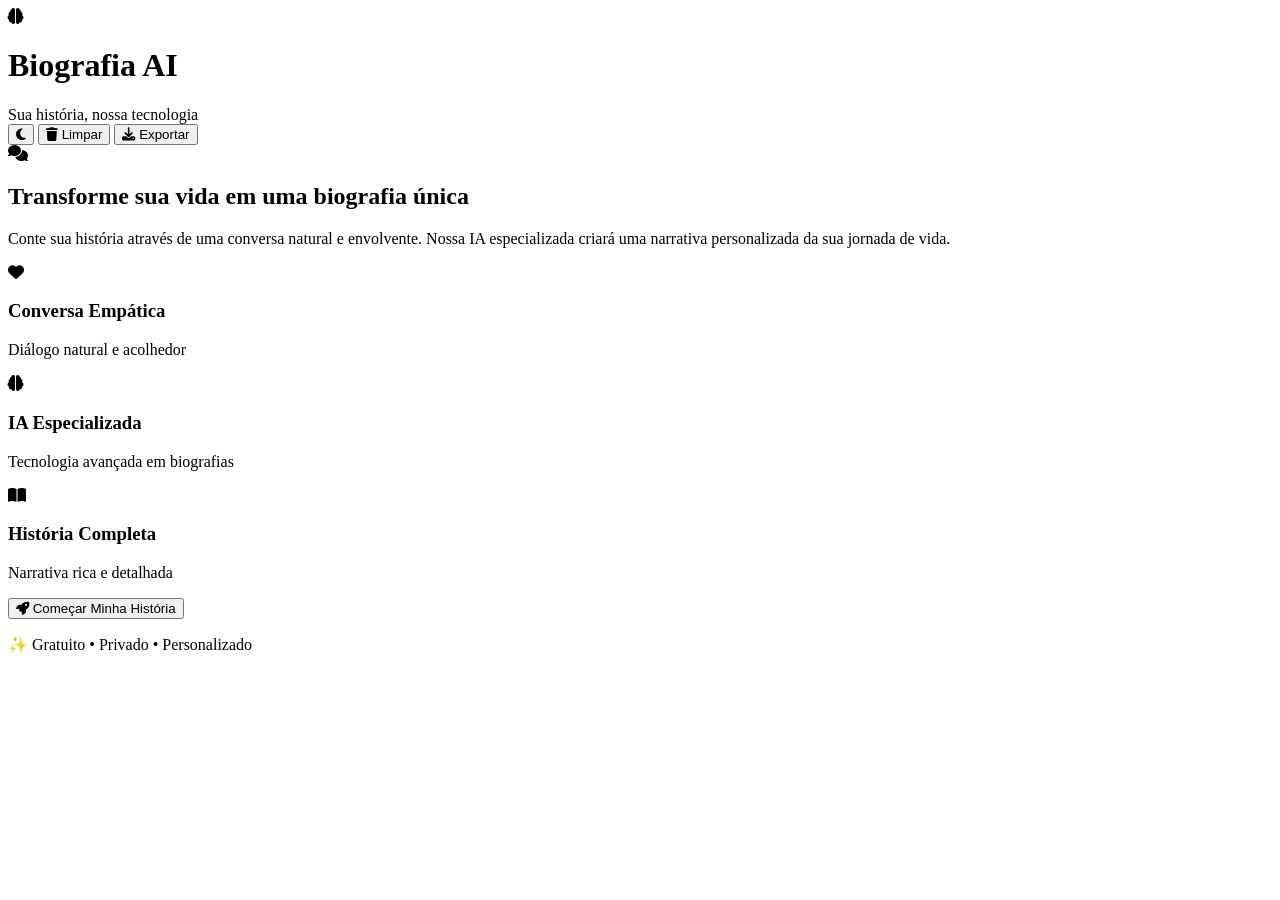
==== frontend/index.html @ 842d44a4 "Initial commit: Add chat application with backend and frontend" ====
<!DOCTYPE html>
<html lang="pt-BR">
<head>
    <meta charset="UTF-8">
    <meta name="viewport" content="width=device-width, initial-scale=1.0">
    <title>Biografia AI - Chat Inteligente</title>
    <meta name="description" content="Crie sua biografia através de conversas inteligentes com IA">
    <link rel="stylesheet" href="/static/styles.css">
    <link rel="preconnect" href="https://fonts.googleapis.com">
    <link rel="preconnect" href="https://fonts.gstatic.com" crossorigin>
    <link href="https://fonts.googleapis.com/css2?family=Poppins:wght@300;400;500;600;700;800&family=Inter:wght@300;400;500;600;700&display=swap" rel="stylesheet">
    <link rel="stylesheet" href="https://cdnjs.cloudflare.com/ajax/libs/font-awesome/6.4.0/css/all.min.css">
    <link rel="icon" href="data:image/svg+xml,<svg xmlns=%22http://www.w3.org/2000/svg%22 viewBox=%220 0 100 100%22><text y=%22.9em%22 font-size=%2290%22>💬</text></svg>">
</head>
<body>
    <!-- Animated Background -->
    <div class="animated-bg">
        <div class="floating-shapes">
            <div class="shape shape-1"></div>
            <div class="shape shape-2"></div>
            <div class="shape shape-3"></div>
            <div class="shape shape-4"></div>
            <div class="shape shape-5"></div>
        </div>
        <div class="gradient-orbs">
            <div class="orb orb-1"></div>
            <div class="orb orb-2"></div>
            <div class="orb orb-3"></div>
        </div>
    </div>

    <div class="app-container">
        <!-- Header -->
        <header class="header">
            <div class="header-content">
                <div class="logo">
                    <div class="logo-icon">
                        <i class="fas fa-brain"></i>
                        <div class="logo-pulse"></div>
                    </div>
                    <div class="logo-text">
                        <h1>Biografia AI</h1>
                        <span class="logo-subtitle">Sua história, nossa tecnologia</span>
                    </div>
                </div>
                <div class="header-actions">
                    <button class="theme-toggle" id="themeToggle" title="Alternar tema">
                        <i class="fas fa-moon"></i>
                    </button>
                    <button class="btn-secondary" id="clearChat">
                        <i class="fas fa-trash"></i>
                        <span>Limpar</span>
                    </button>
                    <button class="btn-primary" id="exportChat">
                        <i class="fas fa-download"></i>
                        <span>Exportar</span>
                    </button>
                </div>
            </div>
        </header>

        <!-- Main Content -->
        <main class="main-content">
            <!-- Welcome Screen -->
            <div class="welcome-screen" id="welcomeScreen">
                <div class="welcome-content">
                    <div class="welcome-hero">
                        <div class="welcome-icon">
                            <div class="icon-container">
                                <i class="fas fa-comments"></i>
                                <div class="icon-glow"></div>
                            </div>
                        </div>
                        <div class="welcome-text">
                            <h2>Transforme sua vida em uma <span class="highlight">biografia única</span></h2>
                            <p>Conte sua história através de uma conversa natural e envolvente. Nossa IA especializada criará uma narrativa personalizada da sua jornada de vida.</p>
                        </div>
                    </div>
                    
                    <div class="features-grid">
                        <div class="feature-card">
                            <div class="feature-icon">
                                <i class="fas fa-heart"></i>
                            </div>
                            <h3>Conversa Empática</h3>
                            <p>Diálogo natural e acolhedor</p>
                        </div>
                        <div class="feature-card">
                            <div class="feature-icon">
                                <i class="fas fa-brain"></i>
                            </div>
                            <h3>IA Especializada</h3>
                            <p>Tecnologia avançada em biografias</p>
                        </div>
                        <div class="feature-card">
                            <div class="feature-icon">
                                <i class="fas fa-book-open"></i>
                            </div>
                            <h3>História Completa</h3>
                            <p>Narrativa rica e detalhada</p>
                        </div>
                    </div>
                    
                    <div class="cta-section">
                        <button class="btn-start" id="startChat">
                            <span class="btn-text">
                                <i class="fas fa-rocket"></i>
                                Começar Minha História
                            </span>
                            <div class="btn-shine"></div>
                        </button>
                        <p class="cta-subtitle">✨ Gratuito • Privado • Personalizado</p>
                    </div>
                </div>
            </div>

            <!-- Chat Interface -->
            <div class="chat-interface" id="chatInterface" style="display: none;">
                <div class="chat-container">
                    <div class="chat-messages" id="chatMessages">
                        <!-- Messages will be added here dynamically -->
                    </div>
                    
                    <div class="chat-input-container">
                        <div class="input-wrapper">
                            <textarea 
                                id="messageInput" 
                                placeholder="Digite sua resposta aqui..."
                                rows="1"
                            ></textarea>
                            <button class="send-button" id="sendButton">
                                <i class="fas fa-paper-plane"></i>
                            </button>
                        </div>
                        <div class="input-footer">
                            <span class="typing-indicator" id="typingIndicator" style="display: none;">
                                <i class="fas fa-circle"></i>
                                <i class="fas fa-circle"></i>
                                <i class="fas fa-circle"></i>
                                IA está digitando...
                            </span>
                        </div>
                    </div>
                </div>
            </div>
        </main>
    </div>

    <!-- Loading Overlay -->
    <div class="loading-overlay" id="loadingOverlay" style="display: none;">
        <div class="loading-spinner">
            <div class="spinner"></div>
            <p>Processando sua mensagem...</p>
        </div>
    </div>

    <script src="/static/script.js"></script>
</body>
</html>
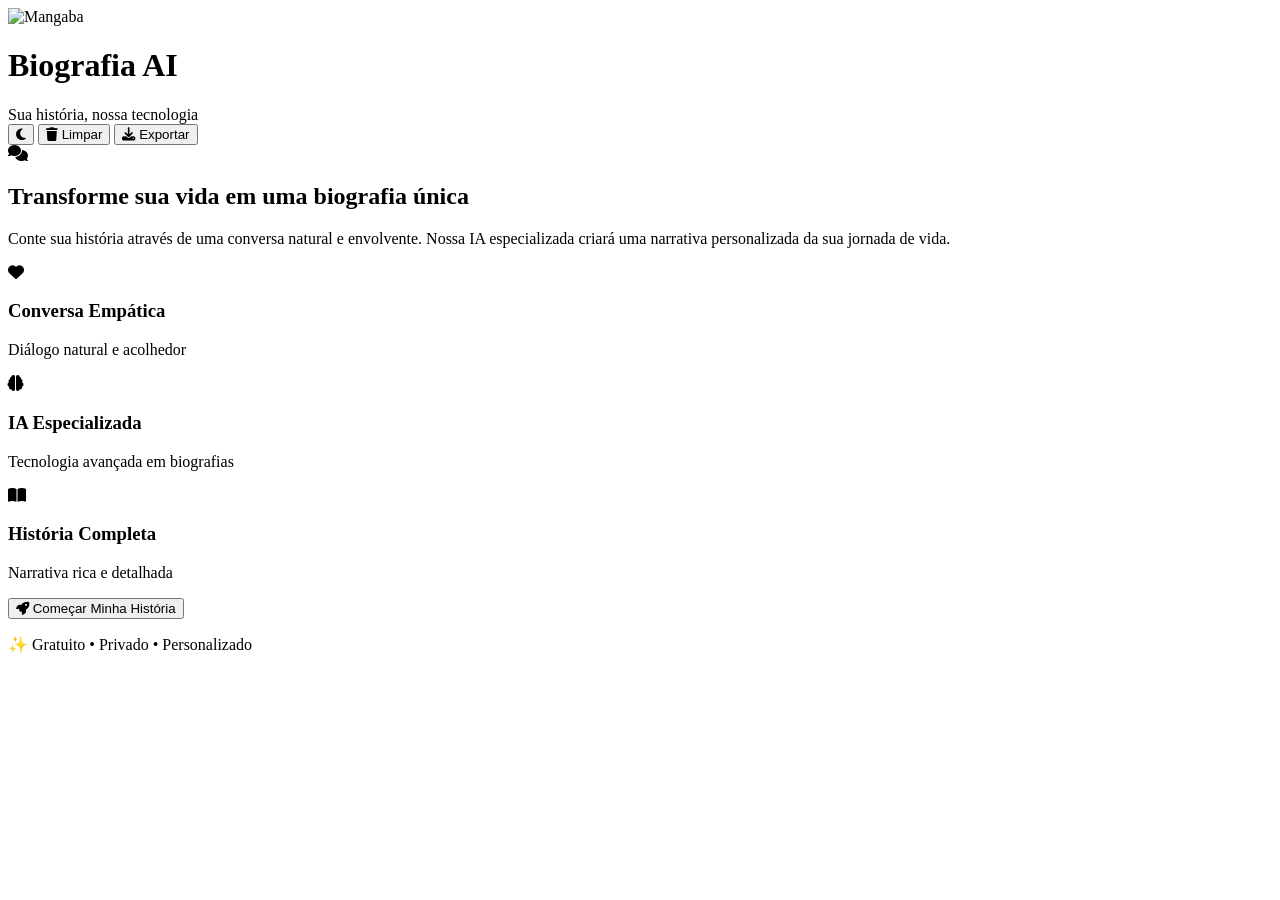
==== commit faeec179: "Aplica identidade visual oficial Mangaba (logo + paleta do site mangaba.ia.br #F97518)" ====
--- a/frontend/index.html
+++ b/frontend/index.html
@@ -10,7 +10,7 @@
     <link rel="preconnect" href="https://fonts.gstatic.com" crossorigin>
     <link href="https://fonts.googleapis.com/css2?family=Poppins:wght@300;400;500;600;700;800&family=Inter:wght@300;400;500;600;700&display=swap" rel="stylesheet">
     <link rel="stylesheet" href="https://cdnjs.cloudflare.com/ajax/libs/font-awesome/6.4.0/css/all.min.css">
-    <link rel="icon" href="data:image/svg+xml,<svg xmlns=%22http://www.w3.org/2000/svg%22 viewBox=%220 0 100 100%22><text y=%22.9em%22 font-size=%2290%22>💬</text></svg>">
+    <link rel="icon" type="image/svg+xml" href="assets/mangaba-logo.svg">
 </head>
 <body>
     <!-- Animated Background -->
@@ -35,7 +35,7 @@
             <div class="header-content">
                 <div class="logo">
                     <div class="logo-icon">
-                        <i class="fas fa-brain"></i>
+                        <img src="assets/mangaba-logo.svg" alt="Mangaba" class="logo-img">
                         <div class="logo-pulse"></div>
                     </div>
                     <div class="logo-text">
